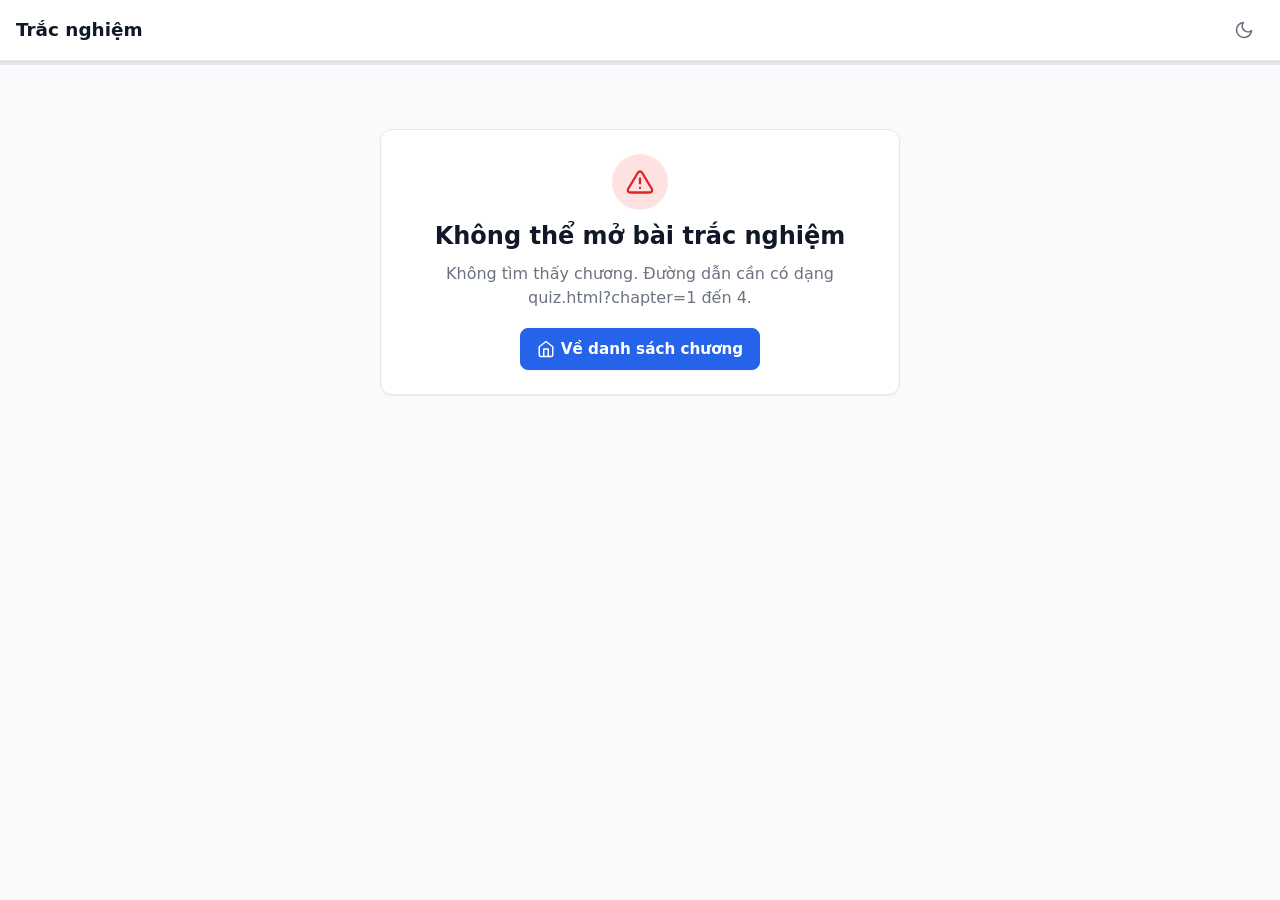
==== quiz.html @ 6eadbeee "Sửa hiện tượng giật khi chọn đáp án - Không đổi độ đậm chữ khi chọn/chấm (chữ đậm rộng hơn làm chữ x" ====
<!doctype html>
<html lang="vi">
<head>
  <meta charset="utf-8">
  <meta name="viewport" content="width=device-width, initial-scale=1">
  <title>Trắc nghiệm</title>
  <link rel="stylesheet" href="css/style.css?v=3">
  <script src="js/app.js?v=3"></script>
</head>
<body class="quiz-page">
  <div class="layout">
    <div class="backdrop" id="backdrop"></div>

    <!-- Thanh bên: lưới số câu -->
    <aside class="sidebar" id="sidebar">
      <div class="sb-head">
        <h2 id="sbTitle">Câu hỏi</h2>
        <button class="sb-close" id="sbClose" aria-label="Đóng danh sách câu">✕</button>
      </div>
      <div class="sb-grid" id="grid"></div>
      <div class="sb-foot">
        <button class="btn primary block" id="retryBtn" hidden>Làm lại câu sai</button>
        <button class="btn block reset" id="resetBtn">
          <svg class="icon" width="16" height="16" viewBox="0 0 24 24" fill="none" stroke="currentColor" stroke-width="2" stroke-linecap="round" stroke-linejoin="round"><polyline points="1 4 1 10 7 10"/><path d="M3.51 15a9 9 0 1 0 2.13-9.36L1 10"/></svg>
          Làm lại
        </button>
        <a class="btn block ghost" href="index.html">← Danh sách chương</a>
      </div>
    </aside>

    <div class="main-col">
      <header class="topbar">
        <div class="tb-left">
          <button class="icon-btn menu" id="menuBtn" aria-label="Mở danh sách câu">
            <svg class="icon" width="24" height="24" viewBox="0 0 24 24" fill="none" stroke="currentColor" stroke-width="2" stroke-linecap="round"><line x1="3" y1="12" x2="21" y2="12"/><line x1="3" y1="6" x2="21" y2="6"/><line x1="3" y1="18" x2="21" y2="18"/></svg>
          </button>
          <h1 class="page-name" id="pageTitle">Trắc nghiệm</h1>
        </div>
        <div class="tb-right">
          <button class="icon-btn" id="themeToggle" type="button" aria-label="Đổi giao diện"></button>
          <div class="score-pill" title="Số câu đúng / sai">
            <span class="t-ok"><svg class="icon" width="18" height="18" viewBox="0 0 24 24" fill="none" stroke="currentColor" stroke-width="2" stroke-linecap="round" stroke-linejoin="round"><path d="M22 11.08V12a10 10 0 1 1-5.93-9.14"/><polyline points="22 4 12 14.01 9 11.01"/></svg> <b id="scoreOk">0</b></span>
            <span class="t-bad"><svg class="icon" width="18" height="18" viewBox="0 0 24 24" fill="none" stroke="currentColor" stroke-width="2" stroke-linecap="round"><circle cx="12" cy="12" r="10"/><line x1="15" y1="9" x2="9" y2="15"/><line x1="9" y1="9" x2="15" y2="15"/></svg> <b id="scoreBad">0</b></span>
          </div>
        </div>
      </header>
      <div class="progress" title="Số câu đã làm"><div class="bar" id="progressBar"></div><span id="progressText"></span></div>

      <main class="content" id="content">
        <div class="container" id="app"><p class="muted">Đang tải…</p></div>
      </main>
    </div>
  </div>

  <div id="modal"></div>
  <div class="toast" id="toast" hidden></div>

  <!-- Dữ liệu từng chương -->
  <script src="data/chuong1.js?v=3"></script>
  <script src="data/chuong2.js?v=3"></script>
  <script src="data/chuong3.js?v=3"></script>
  <script src="data/chuong4.js?v=3"></script>
  <script src="js/quiz.js?v=3"></script>
</body>
</html>
---- css/style.css ----
/* =========================================================
 * Giao diện theo phong cách trang mẫu (nền xám nhạt, thẻ trắng,
 * màu chính xanh dương, đúng = xanh lá, sai = đỏ).
 * ========================================================= */
:root {
  --bg: #f9fafb;          /* gray-50 */
  --surface: #ffffff;
  --surface-2: #f3f4f6;   /* gray-100 */
  --text: #1f2937;        /* gray-800 */
  --text-strong: #111827; /* gray-900 */
  --muted: #6b7280;       /* gray-500 */
  --border: #e5e7eb;      /* gray-200 */
  --border-2: #d1d5db;    /* gray-300 */
  --primary: #2563eb;     /* blue-600 */
  --primary-hover: #1d4ed8;
  --primary-soft: #eff6ff;
  --primary-soft-2: #dbeafe;
  --primary-ink: #1e40af;
  --ok: #16a34a;
  --ok-ink: #14532d;
  --ok-soft: #f0fdf4;
  --ok-soft-2: #dcfce7;
  --ok-line: #86efac;
  --bad: #dc2626;
  --bad-ink: #7f1d1d;
  --bad-soft: #fef2f2;
  --bad-soft-2: #fee2e2;
  --bad-line: #fca5a5;
  --warn: #b45309;
  --shadow-sm: 0 1px 2px rgba(0, 0, 0, .05);
  --shadow-lg: 0 20px 40px rgba(0, 0, 0, .18);
  color-scheme: light;
}
:root[data-theme="dark"] {
  --bg: #111827;
  --surface: #1f2937;
  --surface-2: #374151;
  --text: #e5e7eb;
  --text-strong: #f3f4f6;
  --muted: #9ca3af;
  --border: #374151;
  --border-2: #4b5563;
  --primary: #3b82f6;
  --primary-hover: #60a5fa;
  --primary-soft: rgba(59, 130, 246, .15);
  --primary-soft-2: rgba(59, 130, 246, .25);
  --primary-ink: #93c5fd;
  --ok: #4ade80;
  --ok-ink: #86efac;
  --ok-soft: rgba(34, 197, 94, .15);
  --ok-soft-2: rgba(34, 197, 94, .25);
  --ok-line: #166534;
  --bad: #f87171;
  --bad-ink: #fca5a5;
  --bad-soft: rgba(239, 68, 68, .15);
  --bad-soft-2: rgba(239, 68, 68, .25);
  --bad-line: #991b1b;
  --warn: #fbbf24;
  --shadow-sm: 0 1px 3px rgba(0, 0, 0, .6);
  --shadow-lg: 0 20px 40px rgba(0, 0, 0, .6);
  color-scheme: dark;
}

* { box-sizing: border-box; }
html, body { margin: 0; }
body {
  background: var(--bg);
  color: var(--text);
  font-family: system-ui, -apple-system, "Segoe UI", Roboto, Arial, sans-serif;
  line-height: 1.5;
  -webkit-font-smoothing: antialiased;
  -webkit-text-size-adjust: 100%;
}
body, .card, .sidebar, .topbar, .btn { transition: background-color .2s, border-color .2s, color .2s; }
a { color: var(--primary); }
.icon { flex: none; display: block; }
.muted { color: var(--muted); margin: .25rem 0 0; }
.small { font-size: .85rem; }
.t-ok { color: var(--ok); }
.t-bad { color: var(--bad); }
.warn-text { color: var(--warn); margin: .25rem 0 0; font-size: .92rem; }
[hidden] { display: none !important; }

::-webkit-scrollbar { width: 8px; height: 8px; }
::-webkit-scrollbar-track { background: var(--surface-2); }
::-webkit-scrollbar-thumb { background: var(--border-2); border-radius: 4px; }

.fade-in { animation: fadeIn .3s ease-out; }
@keyframes fadeIn { from { opacity: 0; transform: translateY(10px); } to { opacity: 1; transform: none; } }

/* ========== Nút ========== */
.btn {
  display: inline-flex; align-items: center; justify-content: center; gap: 6px;
  min-height: 42px; padding: .5rem 1rem;
  border: 1px solid var(--border-2); border-radius: 8px;
  background: var(--surface); color: var(--text);
  font: inherit; font-size: .95rem; font-weight: 500; text-decoration: none;
  cursor: pointer; box-shadow: var(--shadow-sm);
}
.btn:hover:not(:disabled) { background: var(--surface-2); }
.btn:disabled { opacity: .5; cursor: not-allowed; }
.btn.primary { background: var(--primary); border-color: var(--primary); color: #fff; font-weight: 600; }
.btn.primary:hover:not(:disabled) { background: var(--primary-hover); border-color: var(--primary-hover); }
.btn.danger { background: #dc2626; border-color: #dc2626; color: #fff; }
.btn.danger:hover { background: #b91c1c; }
.btn.ghost { border-color: transparent; box-shadow: none; background: transparent; }
.btn.ghost:hover { background: var(--surface-2); }
.btn.block { width: 100%; }
.icon-btn {
  display: grid; place-items: center; width: 40px; height: 40px;
  border: 0; border-radius: 8px; background: transparent; color: var(--muted); cursor: pointer;
}
.icon-btn:hover { background: var(--surface-2); color: var(--text); }
.link {
  display: inline-flex; align-items: center; gap: 4px; border: 0; background: none;
  color: var(--primary); font: inherit; font-size: .88rem; cursor: pointer; padding: 4px;
}
.link:hover { text-decoration: underline; }
.link.danger { color: var(--bad); }
:focus-visible { outline: 2px solid var(--primary); outline-offset: 2px; }

/* ========== Thanh trên cùng ========== */
.topbar {
  display: flex; align-items: center; justify-content: space-between; gap: 12px;
  padding: 10px 16px; background: var(--surface);
  border-bottom: 1px solid var(--border); box-shadow: var(--shadow-sm);
  position: relative; z-index: 10;
}
.tb-left, .tb-right { display: flex; align-items: center; gap: 10px; min-width: 0; }
.page-name {
  margin: 0; font-size: 1.15rem; font-weight: 700; color: var(--text-strong);
  white-space: nowrap; overflow: hidden; text-overflow: ellipsis;
}
.score-pill {
  display: flex; gap: 12px; padding: 6px 12px; border-radius: 8px;
  background: var(--surface-2); font-weight: 500; font-size: .95rem;
}
.score-pill span { display: flex; align-items: center; gap: 4px; }

/* ========== Trang chủ ========== */
.home-page .topbar { position: sticky; top: 0; }
.container { max-width: 900px; margin: 0 auto; padding: 24px 16px 48px; }
.home { max-width: 760px; }
.section-title { font-size: 1.25rem; margin: 0 0 16px; color: var(--text-strong); }
.card {
  background: var(--surface); border: 1px solid var(--border);
  border-radius: 12px; box-shadow: var(--shadow-sm);
}
.card.pad { padding: 24px; }
.chapter-list { display: grid; gap: 12px; }
.chapter {
  display: flex; align-items: center; gap: 16px; padding: 18px;
  color: inherit; text-decoration: none;
}
a.chapter:hover { border-color: var(--primary); background: var(--primary-soft); }
.chapter h2 { margin: 0; font-size: 1.05rem; color: var(--text-strong); }
.chapter-body { flex: 1; min-width: 0; }
.chapter-num {
  flex: none; width: 48px; height: 48px; border-radius: 12px; display: grid; place-items: center;
  background: var(--primary); color: #fff; font-weight: 700; font-size: 1.25rem;
}
.chapter.disabled { opacity: .75; }
.chapter.disabled .chapter-num { background: var(--surface-2); color: var(--muted); }
.chev { color: var(--muted); }
.chips { display: flex; flex-wrap: wrap; gap: 6px; margin-top: 6px; }
.chip {
  display: inline-flex; align-items: center; gap: 4px; padding: 2px 10px; border-radius: 999px;
  background: var(--surface-2); color: var(--muted); font-size: .8rem; font-weight: 500;
}
.chip.ok { background: var(--ok-soft-2); color: var(--ok); }
.mini-progress { height: 6px; background: var(--surface-2); border-radius: 3px; overflow: hidden; margin-top: 10px; }
.mini-progress div { height: 100%; background: var(--primary); }
.footnote { text-align: center; margin-top: 20px; }

/* ========== Bố cục trang làm bài ========== */
.quiz-page { height: 100vh; height: 100dvh; overflow: hidden; }
.layout { display: flex; height: 100%; }
.main-col { flex: 1; min-width: 0; display: flex; flex-direction: column; height: 100%; }
.content { flex: 1; overflow-y: auto; }
.content .container { padding: 24px 16px 32px; }

.progress { position: relative; height: 4px; background: var(--border); flex: none; }
.progress .bar { height: 100%; background: var(--primary); width: 0; transition: width .3s; }
.progress span { position: absolute; right: 8px; top: 6px; font-size: .75rem; color: var(--muted); z-index: 1; }

/* Thanh bên */
.sidebar {
  width: 264px; flex: none; display: flex; flex-direction: column;
  background: var(--surface); border-right: 1px solid var(--border); z-index: 50;
}
.sb-head {
  display: flex; align-items: center; justify-content: space-between;
  padding: 14px 16px; background: var(--primary); color: #fff; flex: none;
}
.sb-head h2 { margin: 0; font-size: 1.1rem; }
.sb-close { display: none; border: 0; background: none; color: #fff; font-size: 1.3rem; cursor: pointer; }
.sb-grid {
  flex: 1; overflow-y: auto; padding: 10px;
  display: grid; grid-template-columns: repeat(4, 1fr); gap: 8px; align-content: start;
}
.cell {
  height: 40px; border-radius: 6px; border: 1px solid var(--border);
  background: var(--surface-2); color: var(--muted); font: inherit; font-size: .8rem; cursor: pointer;
}
.cell:hover { border-color: var(--border-2); color: var(--text); }
.cell.ok { background: var(--ok-soft-2); color: var(--ok); border-color: var(--ok-line); font-weight: 700; }
.cell.bad { background: var(--bad-soft-2); color: var(--bad); border-color: var(--bad-line); font-weight: 700; }
.cell.current { box-shadow: 0 0 0 2px var(--surface), 0 0 0 4px var(--primary); }
.cell.dim { opacity: .45; }
.sb-foot { padding: 14px; border-top: 1px solid var(--border); background: var(--bg); display: grid; gap: 8px; flex: none; }
.sb-foot .reset:hover { color: var(--bad); }
.backdrop { display: none; }
.menu { display: none; }
.no-sidebar .sidebar, .no-sidebar .menu, .no-sidebar .score-pill { display: none !important; }

/* ========== Thẻ câu hỏi ========== */
.qcard { max-width: 900px; margin: 0 auto; overflow: hidden; }
.q-head { padding: 24px 28px; border-bottom: 1px solid var(--border); }
.badge {
  display: inline-block; padding: 4px 12px; border-radius: 999px; margin: 0 6px 14px 0;
  background: var(--primary-soft-2); color: var(--primary-ink);
  font-size: .75rem; font-weight: 700; text-transform: uppercase; letter-spacing: .03em;
}
.badge-note { margin-left: 8px; color: var(--muted); font-weight: 400; text-transform: none; letter-spacing: 0; }
.badge.retry { background: var(--bad-soft-2); color: var(--bad); }
.q-text {
  margin: 0; font-size: 1.2rem; font-weight: 500; line-height: 1.6;
  color: var(--text-strong); white-space: pre-line;
}
.q-media { padding: 0 28px; }

.options { padding: 24px 28px; display: grid; gap: 12px; }
.option {
  display: flex; align-items: flex-start; gap: 12px; width: 100%;
  padding: 14px 16px; text-align: left; font: inherit; line-height: 1.45;
  border: 2px solid var(--border); border-radius: 8px;
  background: var(--surface); color: var(--text); cursor: pointer;
  box-shadow: 0 0 0 1px transparent;
  transition: background-color .15s, border-color .15s, color .15s, box-shadow .15s;
}
/* Hiệu ứng rê chuột chỉ cho ô CHƯA chọn và chỉ trên thiết bị có chuột
   (trên điện thoại :hover bị "dính" sau khi chạm, gây chớp màu) */
@media (hover: hover) {
  .option:hover:not(:disabled):not(.selected) { background: var(--bg); border-color: #93c5fd; }
  .option:hover:not(:disabled) .box:not(.filled) { border-color: var(--muted); }
}
.option:disabled { cursor: default; }
.option .opt-text { flex: 1; }
/* Không đổi font-weight khi chọn: chữ đậm hơn sẽ rộng hơn, làm chữ xô lệch / xuống dòng -> ô bị "giật" */
.option.selected { border-color: var(--primary); background: var(--primary-soft); color: var(--primary-ink); box-shadow: 0 0 0 1px var(--primary); }
.option.correct { border-color: var(--ok); background: var(--ok-soft); color: var(--ok-ink); box-shadow: 0 0 0 1px var(--ok); }
.option.wrong { border-color: var(--bad); background: var(--bad-soft); color: var(--bad-ink); box-shadow: 0 0 0 1px var(--bad); }
.option.faded { opacity: .5; color: var(--muted); }
.option .mark { margin-left: auto; }
.option .mark.ok { color: var(--ok); }
.option .mark.bad { color: var(--bad); }

/* Ô tròn (1 đáp án) / ô vuông (nhiều đáp án) */
.box {
  flex: none; width: 20px; height: 20px; margin-top: 1px;
  border: 2px solid var(--border-2); display: grid; place-items: center; color: #fff;
}
.box { transition: background-color .15s, border-color .15s; }
.box.round { border-radius: 50%; }
.box.square { border-radius: 4px; }
.option.selected .box.filled { background: var(--primary); border-color: var(--primary); }
.option.correct .box.filled { background: var(--ok); border-color: var(--ok); }
.option.wrong .box.filled { background: var(--bad); border-color: var(--bad); }
.box.round.filled::after { content: ""; width: 8px; height: 8px; border-radius: 50%; background: #fff; }

.explain {
  margin: -8px 28px 20px; padding: 12px 14px; border-radius: 8px;
  background: var(--primary-soft); color: var(--text); font-size: .95rem;
}

.q-foot {
  position: sticky; bottom: 0;
  display: flex; align-items: center; justify-content: space-between; gap: 10px;
  padding: 16px 28px; background: var(--bg); border-top: 1px solid var(--border);
}
.btn.check { padding: .55rem 2rem; }
.verdict {
  display: flex; align-items: center; gap: 8px; padding: 8px 20px; border-radius: 8px;
  font-weight: 500; box-shadow: var(--shadow-sm); animation: fadeIn .3s ease-out;
}
.verdict.ok { background: var(--ok-soft-2); color: var(--ok-ink); border: 1px solid var(--ok-line); }
.verdict.bad { background: var(--bad-soft-2); color: var(--bad-ink); border: 1px solid var(--bad-line); }

/* Hình minh hoạ & ô tải ảnh */
.q-image { margin: 24px 0 0; text-align: center; }
.q-image img { max-width: 100%; max-height: 420px; object-fit: contain; border-radius: 8px; border: 1px solid var(--border); }
.q-image figcaption { color: var(--muted); font-size: .88rem; margin-top: 6px; }
.upload {
  margin: 24px 0 0; padding: 24px; border: 2px dashed var(--border-2); border-radius: 12px;
  display: flex; flex-direction: column; align-items: center; text-align: center; background: var(--bg);
}
.upload:hover { background: var(--surface-2); }
.up-icon { display: grid; place-items: center; width: 64px; height: 64px; border-radius: 50%; background: var(--surface); color: var(--primary); box-shadow: var(--shadow-sm); margin-bottom: 12px; }
.up-title { margin: 0 0 4px; font-weight: 500; color: var(--text-strong); }
.up-desc { margin: 0 0 16px; color: var(--muted); font-style: italic; font-size: .9rem; }
.upload.has-img img { max-width: 100%; max-height: 360px; object-fit: contain; border-radius: 8px; box-shadow: 0 4px 10px rgba(0,0,0,.12); }
.up-actions { display: flex; gap: 16px; margin-top: 10px; }

/* ========== Hộp thoại ========== */
.overlay {
  position: fixed; inset: 0; z-index: 100; background: rgba(0, 0, 0, .5);
  display: flex; align-items: center; justify-content: center; padding: 16px; overflow-y: auto;
}
.dialog { width: 100%; max-width: 400px; background: var(--surface); border-radius: 12px; padding: 24px; box-shadow: var(--shadow-lg); }
.dlg-head { display: flex; align-items: center; gap: 12px; margin-bottom: 12px; }
.dlg-head h3 { margin: 0; font-size: 1.15rem; color: var(--text-strong); }
.dlg-head.danger .dlg-icon { display: grid; place-items: center; width: 40px; height: 40px; border-radius: 50%; background: var(--bad-soft-2); color: var(--bad); }
.dlg-actions { display: flex; flex-wrap: wrap; justify-content: flex-end; gap: 10px; margin-top: 22px; }
.dlg-actions.center { justify-content: center; }

.switch { display: flex; align-items: center; gap: 12px; margin-top: 14px; cursor: pointer; user-select: none; font-size: .95rem; }
.switch input { position: absolute; opacity: 0; pointer-events: none; }
.switch span { flex: none; position: relative; width: 40px; height: 22px; border-radius: 11px; background: var(--border-2); transition: background .2s; }
.switch span::after { content: ""; position: absolute; top: 3px; left: 3px; width: 16px; height: 16px; border-radius: 50%; background: #fff; transition: transform .2s; }
.switch input:checked + span { background: var(--primary); }
.switch input:checked + span::after { transform: translateX(18px); }
.switch input:focus-visible + span { outline: 2px solid var(--primary); outline-offset: 2px; }

.result { text-align: center; }
.result h3 { margin: 8px 0 0; font-size: 1.25rem; color: var(--text-strong); }
.result-icon { display: inline-grid; place-items: center; width: 60px; height: 60px; border-radius: 50%; }
.result-icon.ok { background: var(--ok-soft-2); color: var(--ok); }
.result-icon.mid { background: rgba(245, 158, 11, .18); color: var(--warn); }
.result-icon.bad { background: var(--bad-soft-2); color: var(--bad); }
.score { font-size: 3rem; font-weight: 800; line-height: 1.2; margin: 6px 0; }
.score.ok { color: var(--ok); }
.score.mid { color: var(--warn); }
.score.bad { color: var(--bad); }
.stats { display: flex; justify-content: center; gap: 28px; margin-bottom: 8px; }
.stats div { display: flex; flex-direction: column; }
.stats strong { font-size: 1.4rem; }
.stats span { color: var(--muted); font-size: .85rem; }
.record { color: var(--ok); font-weight: 700; margin: 6px 0 0; }

.notice { max-width: 520px; margin: 40px auto; text-align: center; }
.notice h2 { margin: 8px 0; color: var(--text-strong); }
.notice .btn { margin-top: 18px; }
.notice-icon { display: inline-grid; place-items: center; width: 56px; height: 56px; border-radius: 50%; background: var(--bad-soft-2); color: var(--bad); }

.toast {
  position: fixed; left: 50%; bottom: 20px; transform: translateX(-50%); z-index: 200;
  max-width: min(520px, calc(100% - 32px)); padding: 12px 16px; border-radius: 8px;
  background: var(--text-strong); color: var(--bg); font-size: .9rem; box-shadow: var(--shadow-lg);
}

/* ========== Màn hình nhỏ: thanh bên trượt ra ========== */
@media (max-width: 767px) {
  .sidebar {
    position: fixed; inset: 0 auto 0 0; transform: translateX(-100%);
    transition: transform .3s ease-in-out; box-shadow: var(--shadow-lg);
  }
  .sidebar-open .sidebar { transform: none; }
  .sidebar-open .backdrop { display: block; position: fixed; inset: 0; background: rgba(0, 0, 0, .5); z-index: 40; }
  .sb-close, .menu { display: grid; }
  .content .container { padding: 16px 12px 24px; }
  .q-head { padding: 18px 16px; }
  .q-text { font-size: 1.05rem; }
  .q-media { padding: 0 16px; }
  .options { padding: 16px; gap: 10px; }
  .option { padding: 12px; }
  .explain { margin: -4px 16px 16px; }
  .q-foot { padding: 12px 16px; }
  .btn.check { padding: .5rem 1.25rem; }
  .verdict { padding: 8px 12px; }
  .page-name { font-size: 1rem; }
}
@media (max-width: 420px) {
  .hide-xs { display: none; }
  .score-pill { gap: 8px; padding: 4px 8px; }
}
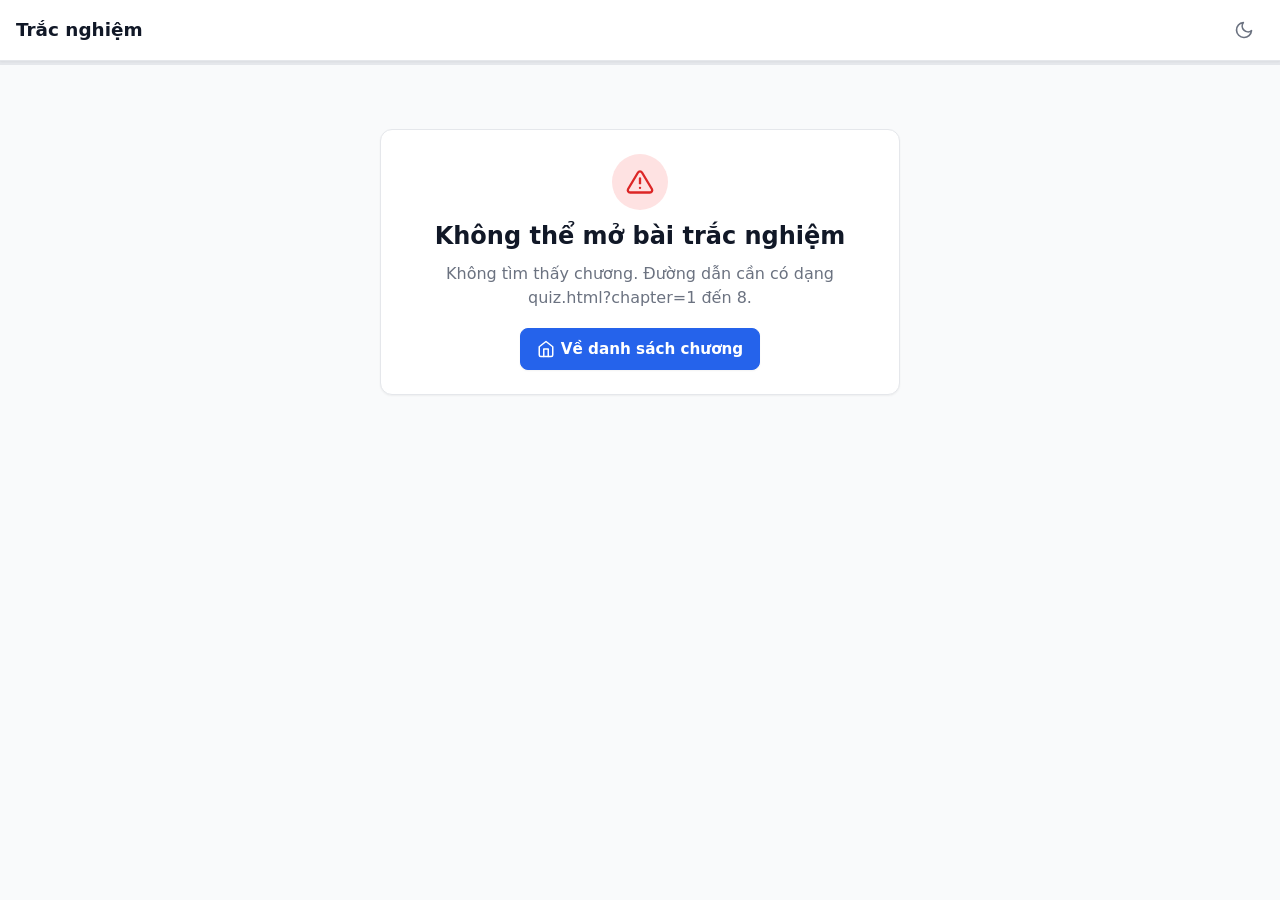
==== commit b8eb734f: "Thêm Bộ 2 cho chương 1–4 (104 câu từ Chuong_X_cau_hoi_dap_an.docx) Co-Authored-By: Claude Opus 5.5 <" ====
--- a/quiz.html
+++ b/quiz.html
@@ -4,8 +4,8 @@
   <meta charset="utf-8">
   <meta name="viewport" content="width=device-width, initial-scale=1">
   <title>Trắc nghiệm</title>
-  <link rel="stylesheet" href="css/style.css?v=3">
-  <script src="js/app.js?v=3"></script>
+  <link rel="stylesheet" href="css/style.css?v=5">
+  <script src="js/app.js?v=5"></script>
 </head>
 <body class="quiz-page">
   <div class="layout">
@@ -56,10 +56,14 @@
   <div class="toast" id="toast" hidden></div>
 
   <!-- Dữ liệu từng chương -->
-  <script src="data/chuong1.js?v=3"></script>
-  <script src="data/chuong2.js?v=3"></script>
-  <script src="data/chuong3.js?v=3"></script>
-  <script src="data/chuong4.js?v=3"></script>
-  <script src="js/quiz.js?v=3"></script>
+  <script src="data/chuong1.js?v=5"></script>
+  <script src="data/chuong2.js?v=5"></script>
+  <script src="data/chuong3.js?v=5"></script>
+  <script src="data/chuong4.js?v=5"></script>
+  <script src="data/chuong5.js?v=5"></script>
+  <script src="data/chuong6.js?v=5"></script>
+  <script src="data/chuong7.js?v=5"></script>
+  <script src="data/chuong8.js?v=5"></script>
+  <script src="js/quiz.js?v=5"></script>
 </body>
 </html>
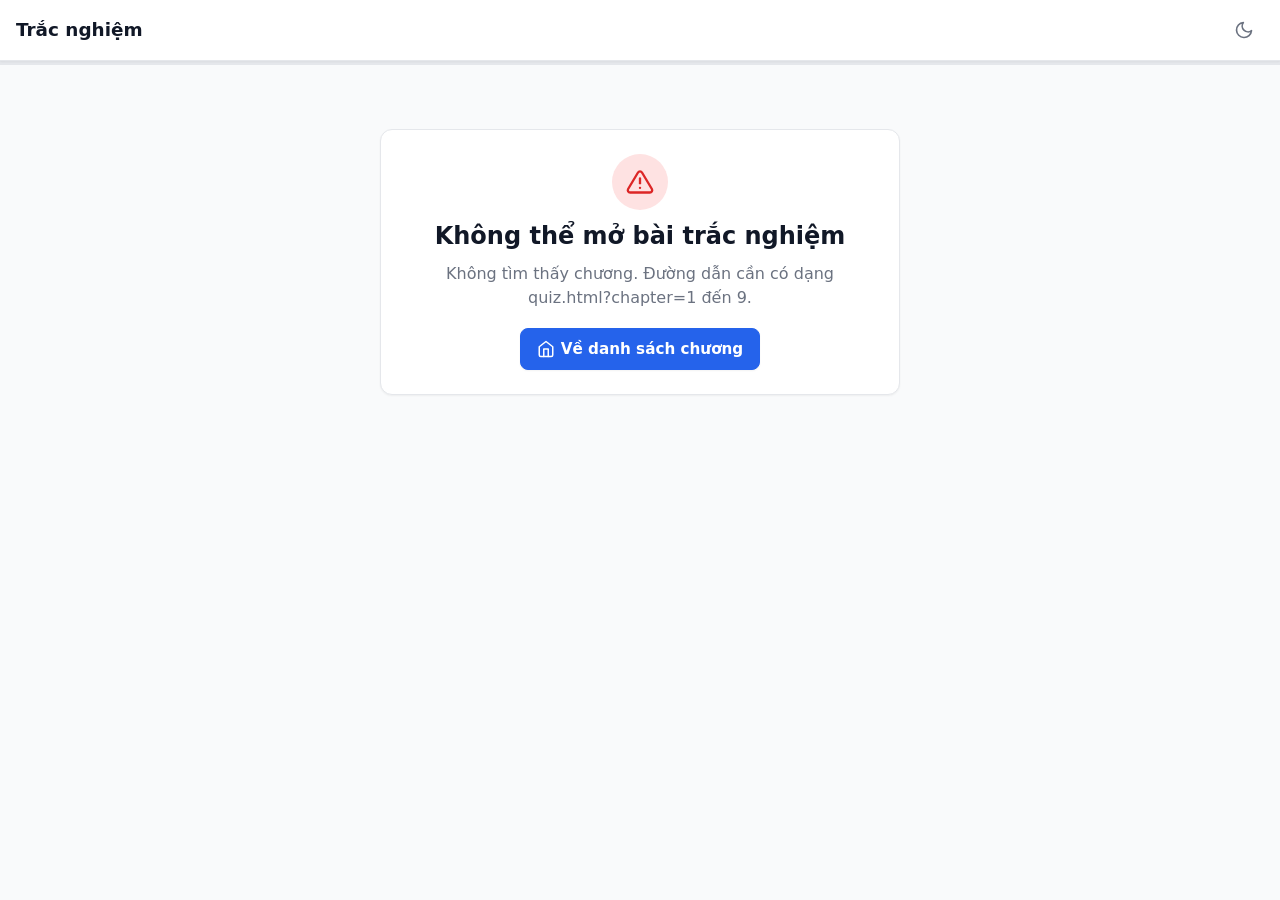
==== commit 1711e2e6: "Thêm Bộ 3 cho chương 1 (53 câu từ Tài-liệu-không-có-tiêu-đề-3.docx) Co-Authored-By: Claude Opus 5.5 " ====
--- a/quiz.html
+++ b/quiz.html
@@ -4,8 +4,8 @@
   <meta charset="utf-8">
   <meta name="viewport" content="width=device-width, initial-scale=1">
   <title>Trắc nghiệm</title>
-  <link rel="stylesheet" href="css/style.css?v=5">
-  <script src="js/app.js?v=5"></script>
+  <link rel="stylesheet" href="css/style.css?v=6">
+  <script src="js/app.js?v=6"></script>
 </head>
 <body class="quiz-page">
   <div class="layout">
@@ -56,14 +56,15 @@
   <div class="toast" id="toast" hidden></div>
 
   <!-- Dữ liệu từng chương -->
-  <script src="data/chuong1.js?v=5"></script>
-  <script src="data/chuong2.js?v=5"></script>
-  <script src="data/chuong3.js?v=5"></script>
-  <script src="data/chuong4.js?v=5"></script>
-  <script src="data/chuong5.js?v=5"></script>
-  <script src="data/chuong6.js?v=5"></script>
-  <script src="data/chuong7.js?v=5"></script>
-  <script src="data/chuong8.js?v=5"></script>
-  <script src="js/quiz.js?v=5"></script>
+  <script src="data/chuong1.js?v=6"></script>
+  <script src="data/chuong2.js?v=6"></script>
+  <script src="data/chuong3.js?v=6"></script>
+  <script src="data/chuong4.js?v=6"></script>
+  <script src="data/chuong5.js?v=6"></script>
+  <script src="data/chuong6.js?v=6"></script>
+  <script src="data/chuong7.js?v=6"></script>
+  <script src="data/chuong8.js?v=6"></script>
+  <script src="data/chuong9.js?v=6"></script>
+  <script src="js/quiz.js?v=6"></script>
 </body>
 </html>
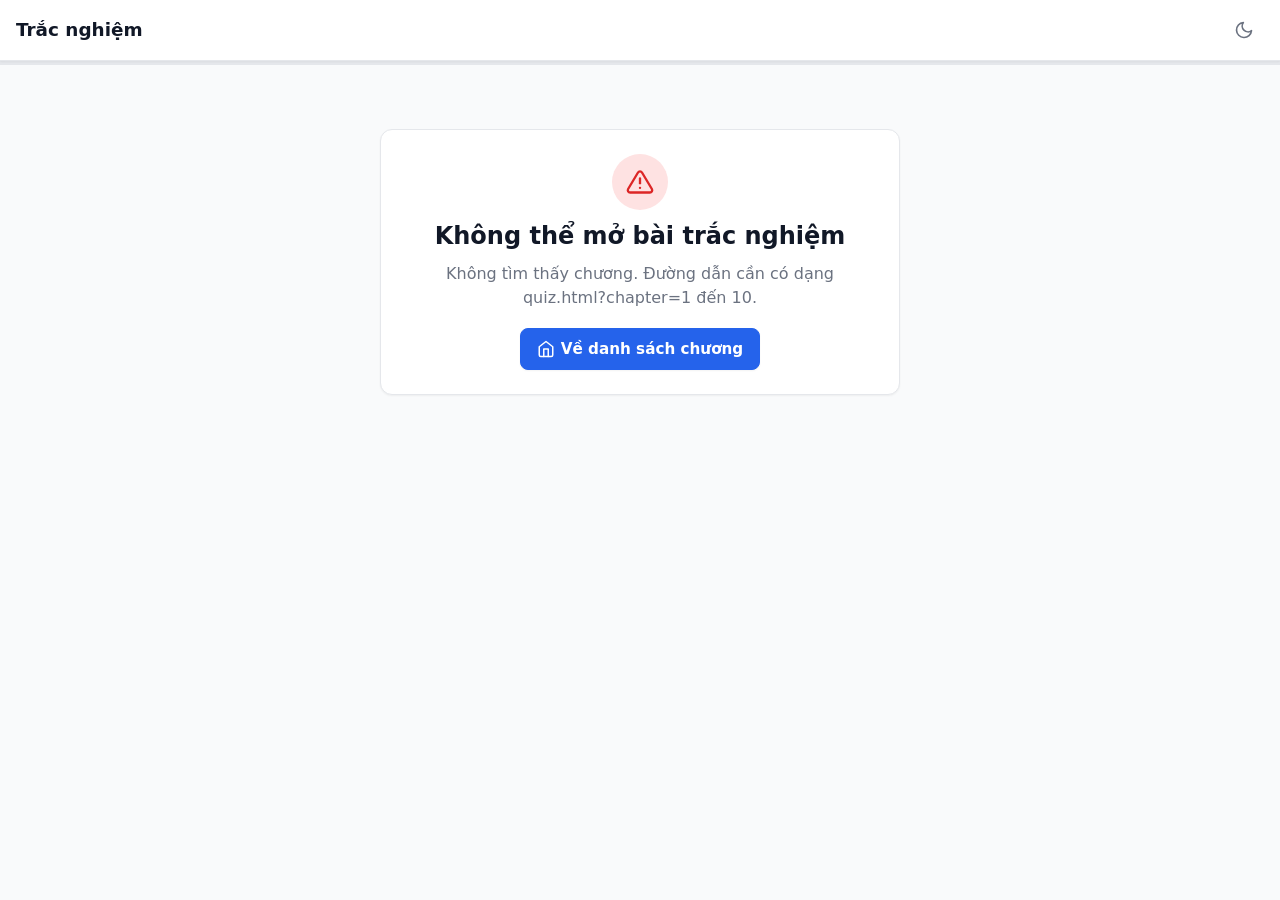
==== commit daa4ad79: "Thêm Bộ 3 cho chương 2 (84 câu từ Kiểm-thử-ôn-tập-chương-2.docx) Co-Authored-By: Claude Opus 5.5 <no" ====
--- a/quiz.html
+++ b/quiz.html
@@ -4,8 +4,8 @@
   <meta charset="utf-8">
   <meta name="viewport" content="width=device-width, initial-scale=1">
   <title>Trắc nghiệm</title>
-  <link rel="stylesheet" href="css/style.css?v=6">
-  <script src="js/app.js?v=6"></script>
+  <link rel="stylesheet" href="css/style.css?v=8">
+  <script src="js/app.js?v=8"></script>
 </head>
 <body class="quiz-page">
   <div class="layout">
@@ -56,15 +56,16 @@
   <div class="toast" id="toast" hidden></div>
 
   <!-- Dữ liệu từng chương -->
-  <script src="data/chuong1.js?v=6"></script>
-  <script src="data/chuong2.js?v=6"></script>
-  <script src="data/chuong3.js?v=6"></script>
-  <script src="data/chuong4.js?v=6"></script>
-  <script src="data/chuong5.js?v=6"></script>
-  <script src="data/chuong6.js?v=6"></script>
-  <script src="data/chuong7.js?v=6"></script>
-  <script src="data/chuong8.js?v=6"></script>
-  <script src="data/chuong9.js?v=6"></script>
-  <script src="js/quiz.js?v=6"></script>
+  <script src="data/chuong1.js?v=8"></script>
+  <script src="data/chuong2.js?v=8"></script>
+  <script src="data/chuong3.js?v=8"></script>
+  <script src="data/chuong4.js?v=8"></script>
+  <script src="data/chuong5.js?v=8"></script>
+  <script src="data/chuong6.js?v=8"></script>
+  <script src="data/chuong7.js?v=8"></script>
+  <script src="data/chuong8.js?v=8"></script>
+  <script src="data/chuong9.js?v=8"></script>
+  <script src="data/chuong10.js?v=8"></script>
+  <script src="js/quiz.js?v=8"></script>
 </body>
 </html>
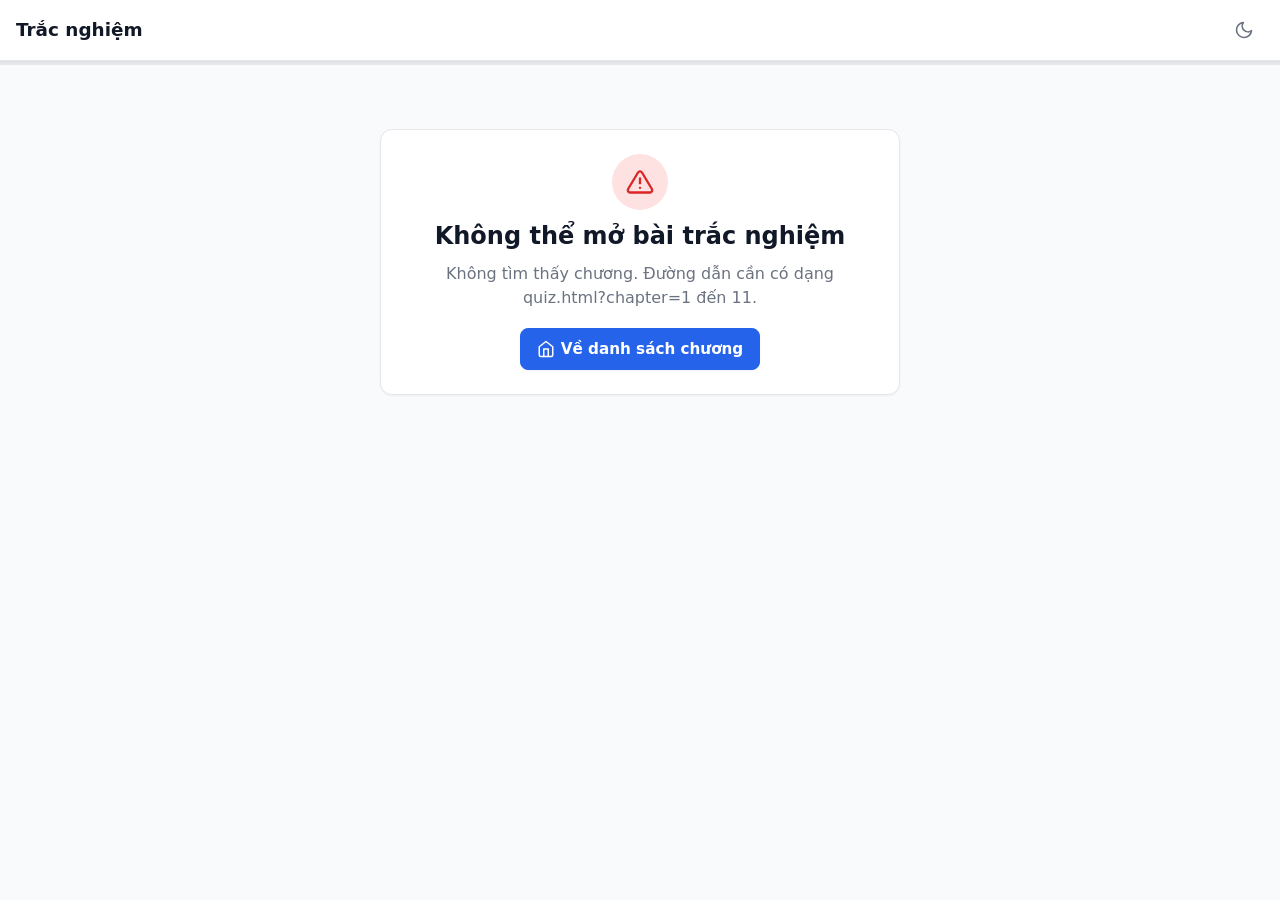
==== commit b0744433: "Thêm Bộ 3 cho chương 3 (52 câu từ Kiểm-thử-ôn-tập-Chương-3.docx) Co-Authored-By: Claude Opus 5.5 <no" ====
--- a/quiz.html
+++ b/quiz.html
@@ -4,8 +4,8 @@
   <meta charset="utf-8">
   <meta name="viewport" content="width=device-width, initial-scale=1">
   <title>Trắc nghiệm</title>
-  <link rel="stylesheet" href="css/style.css?v=8">
-  <script src="js/app.js?v=8"></script>
+  <link rel="stylesheet" href="css/style.css?v=9">
+  <script src="js/app.js?v=9"></script>
 </head>
 <body class="quiz-page">
   <div class="layout">
@@ -56,16 +56,17 @@
   <div class="toast" id="toast" hidden></div>
 
   <!-- Dữ liệu từng chương -->
-  <script src="data/chuong1.js?v=8"></script>
-  <script src="data/chuong2.js?v=8"></script>
-  <script src="data/chuong3.js?v=8"></script>
-  <script src="data/chuong4.js?v=8"></script>
-  <script src="data/chuong5.js?v=8"></script>
-  <script src="data/chuong6.js?v=8"></script>
-  <script src="data/chuong7.js?v=8"></script>
-  <script src="data/chuong8.js?v=8"></script>
-  <script src="data/chuong9.js?v=8"></script>
-  <script src="data/chuong10.js?v=8"></script>
-  <script src="js/quiz.js?v=8"></script>
+  <script src="data/chuong1.js?v=9"></script>
+  <script src="data/chuong2.js?v=9"></script>
+  <script src="data/chuong3.js?v=9"></script>
+  <script src="data/chuong4.js?v=9"></script>
+  <script src="data/chuong5.js?v=9"></script>
+  <script src="data/chuong6.js?v=9"></script>
+  <script src="data/chuong7.js?v=9"></script>
+  <script src="data/chuong8.js?v=9"></script>
+  <script src="data/chuong9.js?v=9"></script>
+  <script src="data/chuong10.js?v=9"></script>
+  <script src="data/chuong11.js?v=9"></script>
+  <script src="js/quiz.js?v=9"></script>
 </body>
 </html>
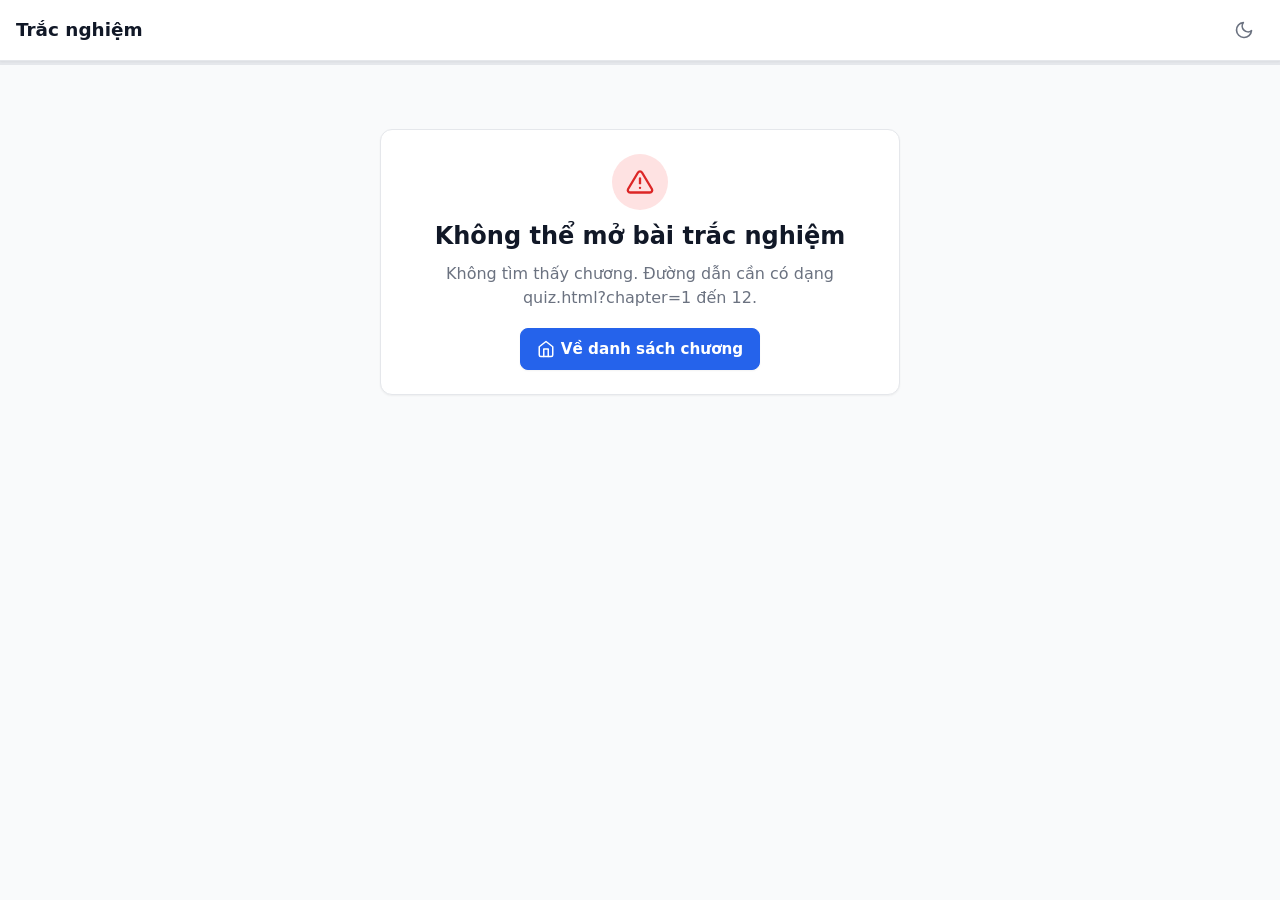
==== commit 8a36fe4c: "Thêm Bộ 3 cho chương 4 (75 câu từ Kiểm-thử-ôn-tập-Chương-4.docx) Co-Authored-By: Claude Opus 5.5 <no" ====
--- a/quiz.html
+++ b/quiz.html
@@ -4,8 +4,8 @@
   <meta charset="utf-8">
   <meta name="viewport" content="width=device-width, initial-scale=1">
   <title>Trắc nghiệm</title>
-  <link rel="stylesheet" href="css/style.css?v=9">
-  <script src="js/app.js?v=9"></script>
+  <link rel="stylesheet" href="css/style.css?v=10">
+  <script src="js/app.js?v=10"></script>
 </head>
 <body class="quiz-page">
   <div class="layout">
@@ -56,17 +56,18 @@
   <div class="toast" id="toast" hidden></div>
 
   <!-- Dữ liệu từng chương -->
-  <script src="data/chuong1.js?v=9"></script>
-  <script src="data/chuong2.js?v=9"></script>
-  <script src="data/chuong3.js?v=9"></script>
-  <script src="data/chuong4.js?v=9"></script>
-  <script src="data/chuong5.js?v=9"></script>
-  <script src="data/chuong6.js?v=9"></script>
-  <script src="data/chuong7.js?v=9"></script>
-  <script src="data/chuong8.js?v=9"></script>
-  <script src="data/chuong9.js?v=9"></script>
-  <script src="data/chuong10.js?v=9"></script>
-  <script src="data/chuong11.js?v=9"></script>
-  <script src="js/quiz.js?v=9"></script>
+  <script src="data/chuong1.js?v=10"></script>
+  <script src="data/chuong2.js?v=10"></script>
+  <script src="data/chuong3.js?v=10"></script>
+  <script src="data/chuong4.js?v=10"></script>
+  <script src="data/chuong5.js?v=10"></script>
+  <script src="data/chuong6.js?v=10"></script>
+  <script src="data/chuong7.js?v=10"></script>
+  <script src="data/chuong8.js?v=10"></script>
+  <script src="data/chuong9.js?v=10"></script>
+  <script src="data/chuong10.js?v=10"></script>
+  <script src="data/chuong11.js?v=10"></script>
+  <script src="data/chuong12.js?v=10"></script>
+  <script src="js/quiz.js?v=10"></script>
 </body>
 </html>
